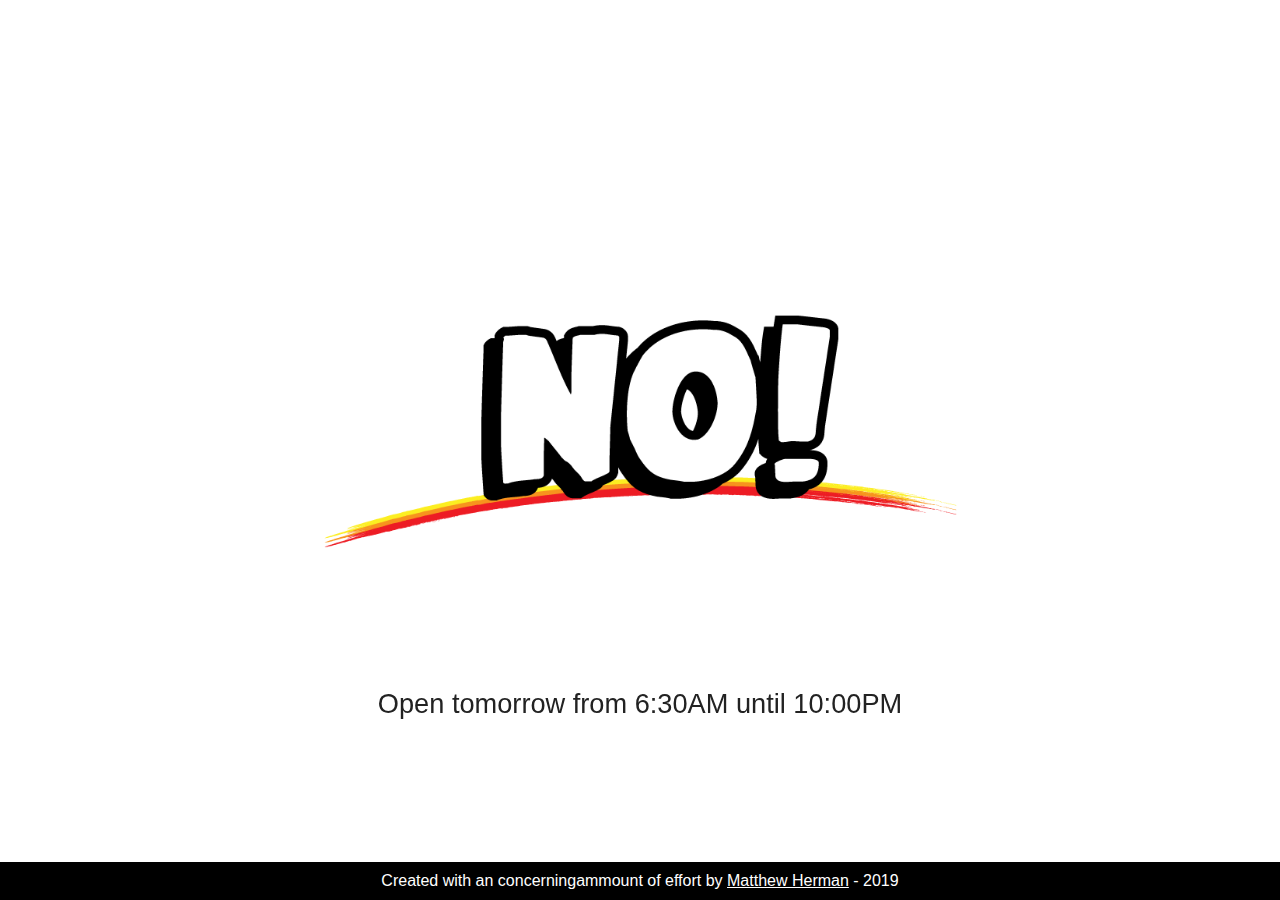
==== is-menards-open/index.html @ 112a5002 "first commit" ====
<html lang="en">

<head>
    <meta charset="UTF-8">
    <meta name="viewport" content="width=device-width, initial-scale=1.0">
    <meta http-equiv="X-UA-Compatible" content="ie=edge">
    <title>Is Menards Open</title>
    <link rel="stylesheet" href="css/style.css">
</head>

<body>
    <div id="response-container">
        <img id="response" src="images/YES.png" alt="YES">
    </div>

    <div id="hours-container">
        <p id="store-hours">If you see this then something broke. Let me know!</p>
    </div>

    <footer>
        <p>Created with an concerningammount of effort by <a href="https://mattherman.design/">Matthew Herman</a> - 2019</p>
    </footer>

    <script src="js/main.js"></script>
</body>

</html>
---- is-menards-open/css/style.css ----
* {
    padding: 0px;
    margin: 0px;
    box-sizing: border-box;
}

html {
    height: 100%;
}

body {
    font-family: sans-serif;
    color: #222222;
    height: 100%;
    display: grid;
    grid-template-rows: 1fr auto;
    background-image: url(/images/background.png);
    background-size: cover;
    background-position: center;
}

#response-container {
    display: flex;
    justify-content: center;
    align-items: center;
}

#response-container img {
    width: 75vw;
    max-width: 700px;
}

#hours-container {
    position: fixed;
    width: 75vw;
    text-align: center;
    left: 50%;
    -webkit-transform: translateX(-50%);
    transform: translateX(-50%);
}

footer {
    background-color: black;
    color: white;
    display: flex;
    align-items: center;
    justify-content: center;
    padding: 10px 15px;
    text-align: center;
}

a {
    color: white;
    text-decoration: underline;
}

a:hover {
    color: #008938;
}

@media only screen and (max-width: 600px) {
    #hours-container {
        font-size: 1.3em;
        bottom: 25%;
    }
}

@media only screen and (min-width: 600px) {
    #hours-container {
        font-size: 1.7em;
        bottom: 20%;
    }
}
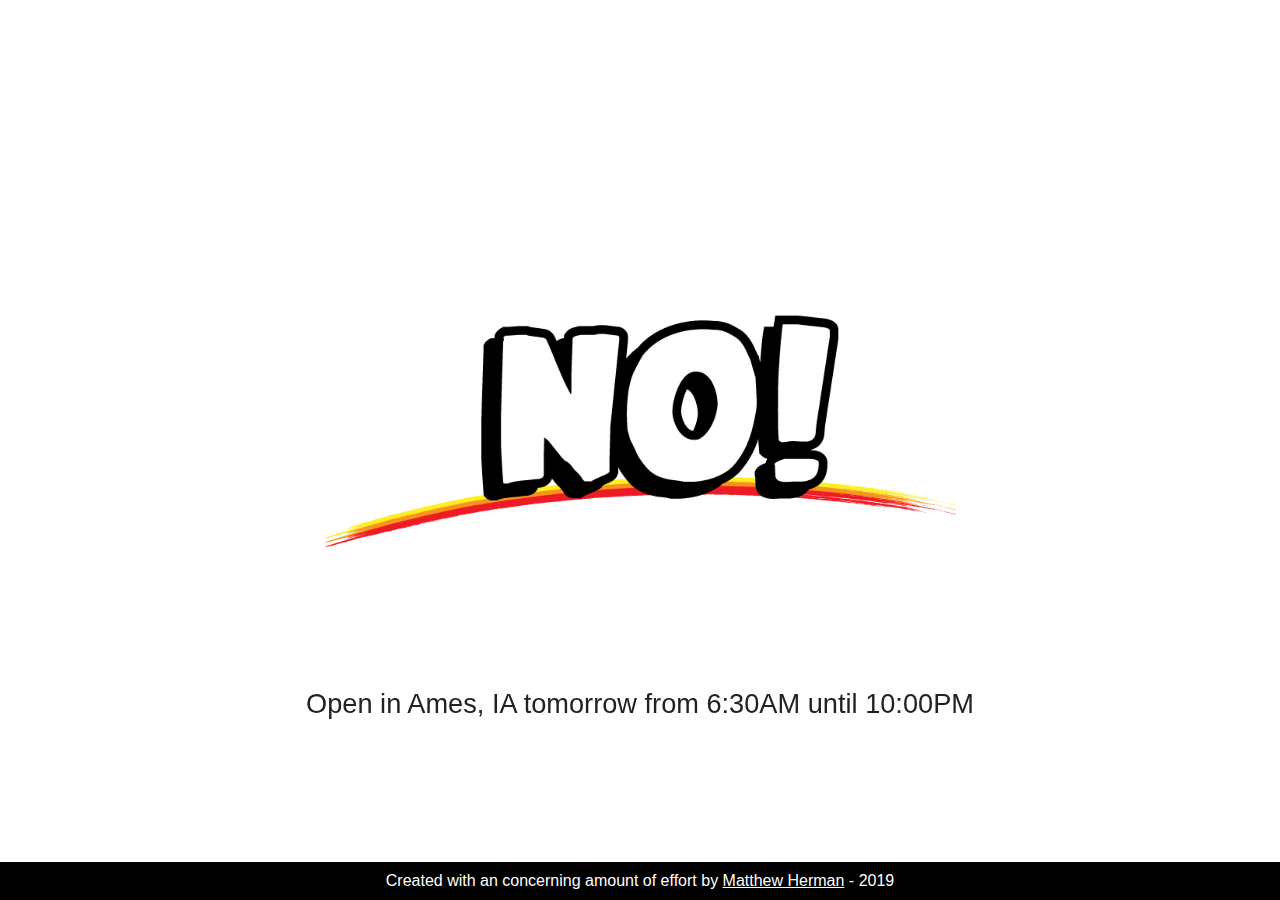
==== commit 47031596: "Reduced image size, changed JS, CSS, and HTML" ====
--- a/is-menards-open/index.html
+++ b/is-menards-open/index.html
@@ -18,7 +18,7 @@
     </div>
 
     <footer>
-        <p>Created with an concerningammount of effort by <a href="https://mattherman.design/">Matthew Herman</a> - 2019</p>
+        <p>Created with an concerning amount of effort by <a href="https://mattherman.design/">Matthew Herman</a> - 2019</p>
     </footer>
 
     <script src="js/main.js"></script>
